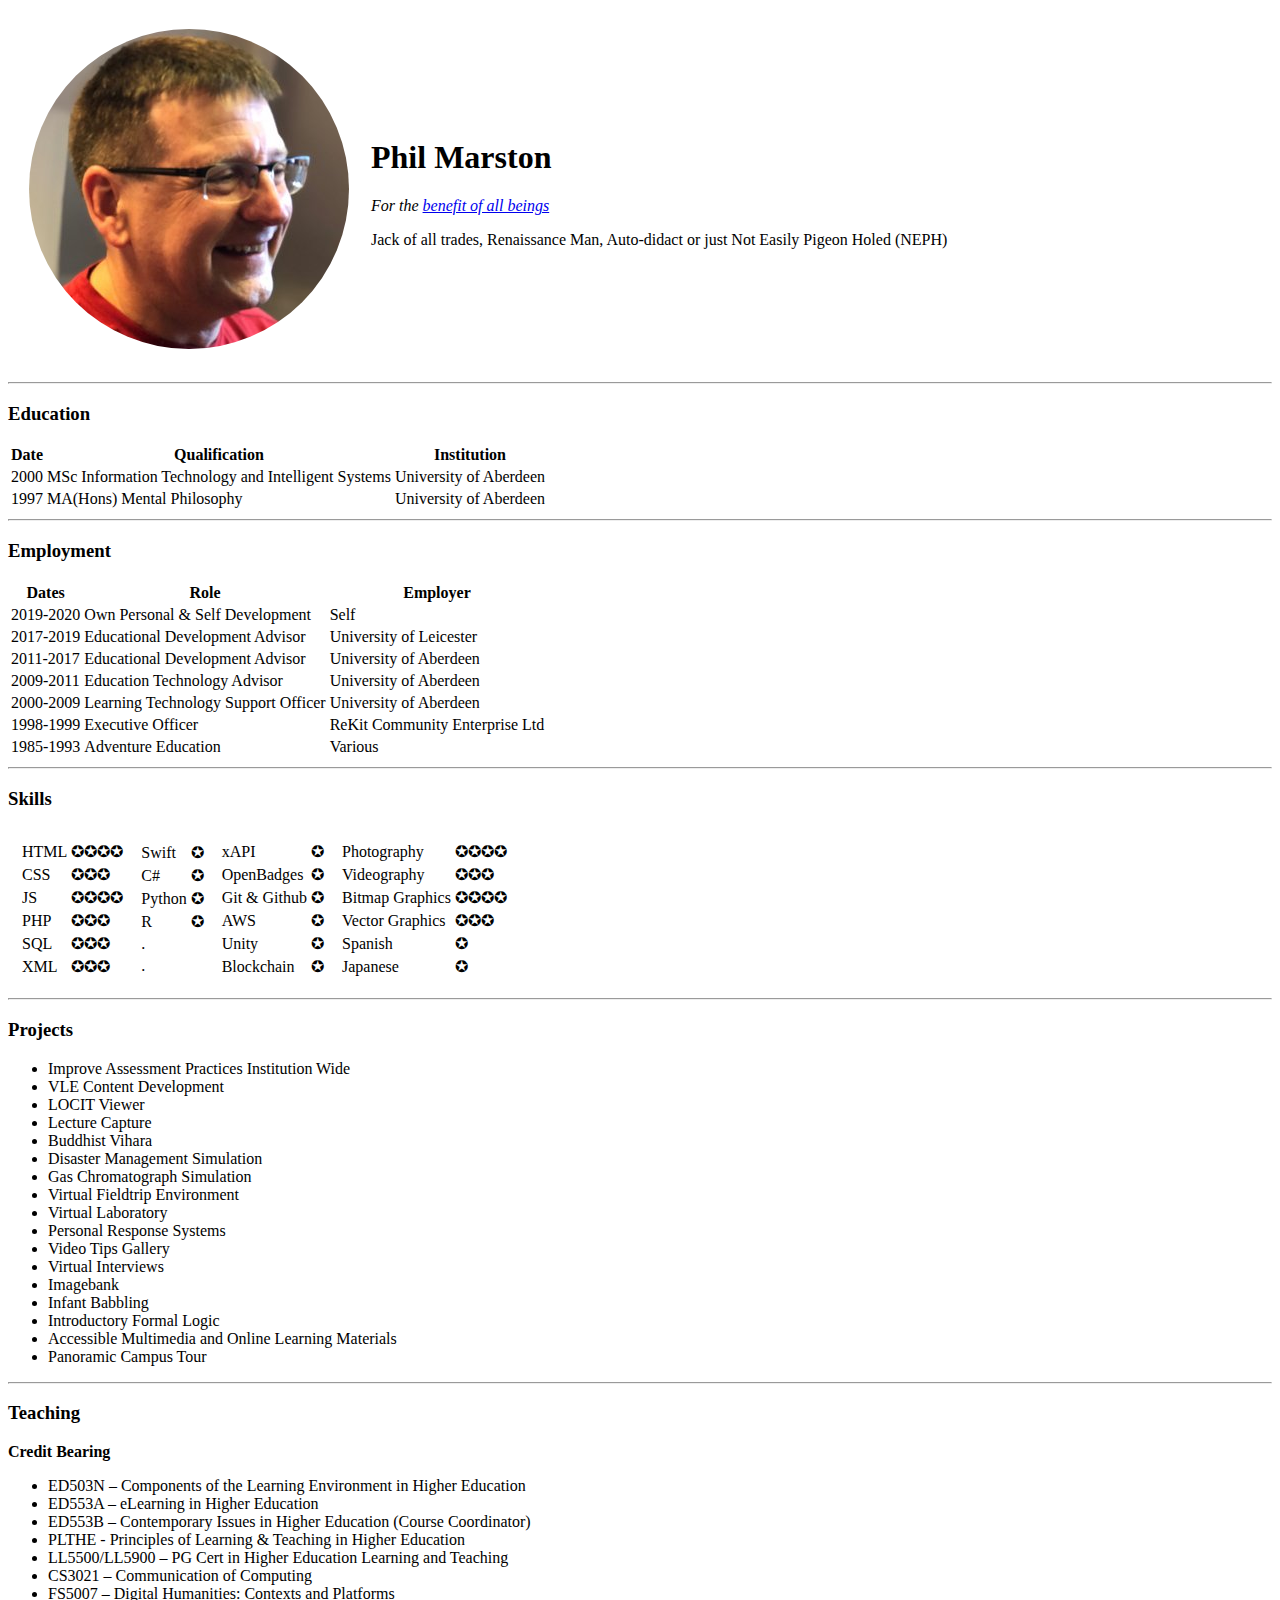
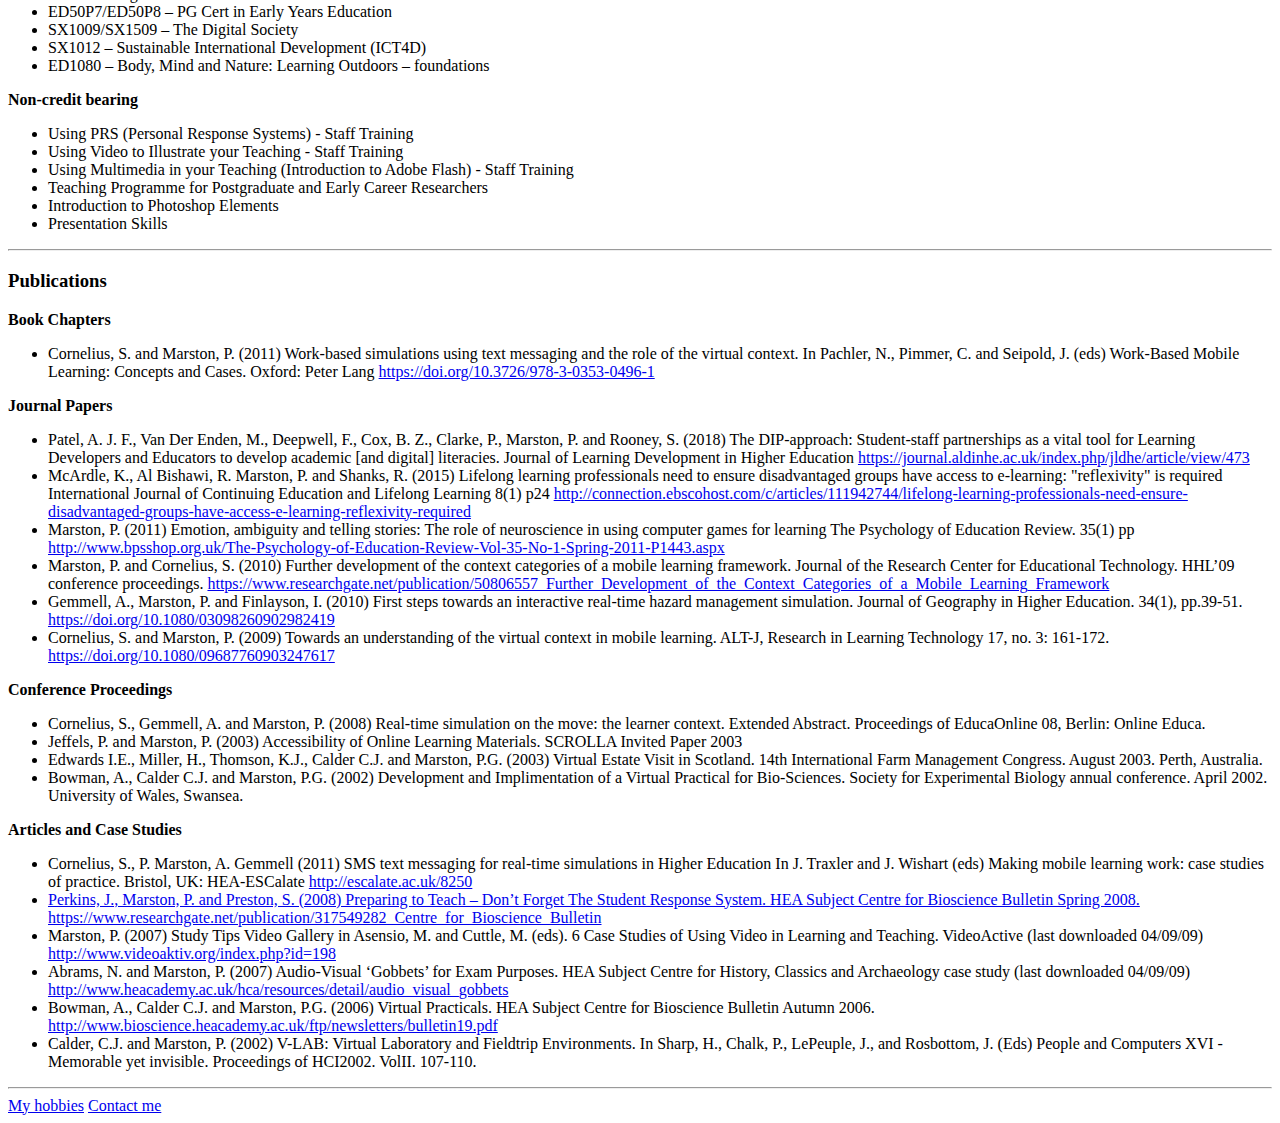
==== index.html @ a6a876a9 "Added initial Resume website files" ====
<!DOCTYPE html>
<html lang="en" dir="ltr">

<head>
  <meta charset="utf-8">
  <meta name="description" content="This is the personal Site of Phil Marston">
  <title>🤔 Phil's Personal Site</title>
</head>

<body>
  <table cellspacing=20>
    <tr>
      <td><img src="images/phil-circle-cropped.png" alt="phil's profile picture">
      </td>
      <td>
        <h1>Phil Marston</h1>
        <p><em>For the <a href="https://tricycle.org/magazine/what-bodhisattva/">benefit of all beings</a></em></p>
        <p>Jack of all trades, Renaissance Man, Auto-didact or just Not Easily Pigeon Holed (NEPH)</p>
      </td>
    </tr>
  </table>
  <hr>
  <h3>Education</h3>
  <table>
    <thead>
      <th>Date</th>
      <th>Qualification</th>
      <th>Institution</th>
    </thead>
    <tbody>
      <tr>
        <td>2000</td>
        <td>MSc Information Technology and Intelligent Systems</td>
        <td>University of Aberdeen</td>
      </tr>
      <tr>
        <td>1997</td>
        <td>MA(Hons) Mental Philosophy</td>
        <td>University of Aberdeen</td>
      </tr>
    </tbody>
    <tfoot>

    </tfoot>
  </table>

  <hr>
  <h3>Employment</h3>
  <table>
    <thead>
      <th>Dates</th>
      <th>Role</th>
      <th>Employer</th>
    </thead>
    <tbody>
      <tr>
        <td>2019-2020</td>
        <td>Own Personal &amp; Self Development</td>
        <td>Self</td>
      </tr>
      <tr>
        <td>2017-2019</td>
        <td>Educational Development Advisor</td>
        <td>University of Leicester</td>
      </tr>
      <tr>
        <td>2011-2017</td>
        <td>Educational Development Advisor</td>
        <td>University of Aberdeen</td>
      </tr>
      <tr>
        <td>2009-2011</td>
        <td>Education Technology Advisor</td>
        <td>University of Aberdeen</td>
      </tr>
      <tr>
        <td>2000-2009</td>
        <td>Learning Technology Support Officer</td>
        <td>University of Aberdeen</td>
      </tr>
      <tr>
        <td>1998-1999</td>
        <td>Executive Officer</td>
        <td>ReKit Community Enterprise Ltd</td>
      </tr>
      <tr>
        <td>1985-1993</td>
        <td>Adventure Education</td>
        <td>Various</td>
      </tr>
    </tbody>
    <tfoot>

    </tfoot>
  </table>
  <hr>
  <h3>Skills</h3>
  <table cellspacing=10>
    <tr>
      <td>
        <table>
          <tr>
            <td>HTML</td>
            <td>✪✪✪✪</td>
          </tr>
          <tr>
            <td>CSS</td>
            <td>✪✪✪</td>
          </tr>
          <tr>
            <td>JS</td>
            <td>✪✪✪✪</td>
          </tr>
          <tr>
            <td>PHP</td>
            <td>✪✪✪</td>
          </tr>
          <tr>
            <td>SQL</td>
            <td>✪✪✪</td>
          </tr>
          <tr>
            <td>XML</td>
            <td>✪✪✪</td>
          </tr>
        </table>
      </td>
      <td>
        <table>
          <tr>
            <td>Swift</td>
            <td>✪</td>
          </tr>
          <tr>
            <td>C#</td>
            <td>✪</td>
          </tr>
          <tr>
            <td>Python</td>
            <td>✪</td>
          </tr>
          <tr>
            <td>R</td>
            <td>✪</td>
          </tr>
          <tr>
            <td>. </td>
            <td> </td>
          </tr>
          <tr>
            <td>. </td>
            <td> </td>
          </tr>
        </table>
      </td>
      <td>
        <table>
          <tr>
            <td>xAPI</td>
            <td>✪</td>
          </tr>
          <tr>
            <td>OpenBadges</td>
            <td>✪</td>
          </tr>
          <tr>
            <td>Git & Github</td>
            <td>✪</td>
          </tr>
          <tr>
            <td>AWS</td>
            <td>✪</td>
          </tr>
          <tr>
            <td>Unity</td>
            <td>✪</td>
          </tr>
          <tr>
            <td>Blockchain</td>
            <td>✪</td>
          </tr>
        </table>
      </td>
      <td>
        <table>
          <tr>
            <td>Photography</td>
            <td>✪✪✪✪</td>
          </tr>
          <tr>
            <td>Videography</td>
            <td>✪✪✪</td>
          </tr>
          <tr>
            <td>Bitmap Graphics</td>
            <td>✪✪✪✪</td>
          </tr>
          <tr>
            <td>Vector Graphics</td>
            <td>✪✪✪</td>
          </tr>
          <tr>
            <td>Spanish</td>
            <td>✪</td>
          </tr>
          <tr>
            <td>Japanese</td>
            <td>✪</td>
          </tr>
        </table>
      </td>
    </tr>
  </table>
  <!--
  <table cellspacing=10>
    <tr>
      <td>HTML</td>
      <td>✪✪✪✪</td>
      <td>Photography</td>
      <td>✪✪✪✪</td>
    </tr>
    <tr>
      <td>CSS</td>
      <td>✪✪✪</td>
      <td>Videography</td>
      <td>✪✪✪</td>
    </tr>
    <tr>
      <td>JS</td>
      <td>✪✪✪✪</td>
      <td>Bitmap Graphics</td>
      <td>✪✪✪✪</td>
    </tr>
    <tr>
      <td>PHP</td>
      <td>✪✪✪</td>
      <td>Vector Graphics</td>
      <td>✪✪✪</td>
    </tr>
  </table>
    -->
  <hr>
  <h3>Projects</h3>
  <ul>
    <li>Improve Assessment Practices Institution Wide</li>
    <li>VLE Content Development</li>
    <li>LOCIT Viewer</li>
    <li>Lecture Capture</li>
    <li>Buddhist Vihara</li>
    <li>Disaster Management Simulation</li>
    <li>Gas Chromatograph Simulation</li>
    <li>Virtual Fieldtrip Environment</li>
    <li>Virtual Laboratory</li>
    <li>Personal Response Systems</li>
    <li>Video Tips Gallery</li>
    <li>Virtual Interviews</li>
    <li>Imagebank</li>
    <li>Infant Babbling</li>
    <li>Introductory Formal Logic</li>
    <li>Accessible Multimedia and Online Learning Materials</li>
    <li>Panoramic Campus Tour</li>
  </ul>
  <hr>
  <h3>Teaching</h3>
  <p><strong>Credit Bearing</strong></p>
  <ul>
    <li>ED503N – Components of the Learning Environment in Higher Education</li>
    <li>ED553A – eLearning in Higher Education</li>
    <li>ED553B – Contemporary Issues in Higher Education (Course Coordinator)</li>
    <li>PLTHE - Principles of Learning &amp; Teaching in Higher Education</li>
    <li>LL5500/LL5900 – PG Cert in Higher Education Learning and Teaching</li>
    <li>CS3021 – Communication of Computing</li>
    <li>FS5007 – Digital Humanities: Contexts and Platforms</li>
    <li>ED50P7/ED50P8 – PG Cert in Early Years Education</li>
    <li>SX1009/SX1509 – The Digital Society</li>
    <li>SX1012 – Sustainable International Development (ICT4D)</li>
    <li>ED1080 – Body, Mind and Nature: Learning Outdoors – foundations</li>
  </ul>
  <p><strong>Non-credit bearing</strong></p>
  <ul>
    <li>Using PRS (Personal Response Systems) - Staff Training</li>
    <li>Using Video to Illustrate your Teaching - Staff Training</li>
    <li>Using Multimedia in your Teaching (Introduction to Adobe Flash) - Staff Training</li>
    <li>Teaching Programme for Postgraduate and Early Career Researchers</li>
    <li>Introduction to Photoshop Elements</li>
    <li>Presentation Skills</li>
  </ul>
  <hr>
  <h3>Publications</h3>
  <p><strong>Book Chapters</strong></p>
  <ul>
    <li>Cornelius, S. and Marston, P. (2011) Work-based simulations using text messaging and the role of the virtual context. In Pachler, N., Pimmer, C. and Seipold, J. (eds) Work-Based Mobile Learning: Concepts and Cases. Oxford: Peter Lang
      <a href="https://doi.org/10.3726/978-3-0353-0496-1">https://doi.org/10.3726/978-3-0353-0496-1</a></li>
  </ul>
  <p><strong>Journal Papers</strong></p>
  <ul>
    <li>Patel, A. J. F., Van Der Enden, M., Deepwell, F., Cox, B. Z., Clarke, P., Marston, P. and Rooney, S. (2018) The DIP-approach: Student-staff partnerships as a vital tool for Learning Developers and Educators to develop academic [and digital]
      literacies. Journal of Learning Development in Higher Education <a href="https://journal.aldinhe.ac.uk/index.php/jldhe/article/view/473">https://journal.aldinhe.ac.uk/index.php/jldhe/article/view/473</a></li>
    <li>McArdle, K., Al Bishawi, R. Marston, P. and Shanks, R. (2015) Lifelong learning professionals need to ensure disadvantaged groups have access to e-learning: "reflexivity" is required International Journal of Continuing Education and Lifelong
      Learning 8(1) p24 <a
        href="http://connection.ebscohost.com/c/articles/111942744/lifelong-learning-professionals-need-ensure-disadvantaged-groups-have-access-e-learning-reflexivity-required">http://connection.ebscohost.com/c/articles/111942744/lifelong-learning-professionals-need-ensure-disadvantaged-groups-have-access-e-learning-reflexivity-required</a>
    </li>
    <li>Marston, P. (2011) Emotion, ambiguity and telling stories: The role of neuroscience in using computer games for learning The Psychology of Education Review. 35(1) pp
      <a href="http://www.bpsshop.org.uk/The-Psychology-of-Education-Review-Vol-35-No-1-Spring-2011-P1443.aspx">http://www.bpsshop.org.uk/The-Psychology-of-Education-Review-Vol-35-No-1-Spring-2011-P1443.aspx</a></li>
    <li>Marston, P. and Cornelius, S. (2010) Further development of the context categories of a mobile learning framework. Journal of the Research Center for Educational Technology. HHL’09 conference
      proceedings. <a
        href="https://www.researchgate.net/publication/50806557_Further_Development_of_the_Context_Categories_of_a_Mobile_Learning_Framework">https://www.researchgate.net/publication/50806557_Further_Development_of_the_Context_Categories_of_a_Mobile_Learning_Framework</a>
    </li>
    <li>Gemmell, A., Marston, P. and Finlayson, I. (2010) First steps towards an interactive real-time hazard management simulation. Journal of Geography in Higher Education. 34(1), pp.39-51. <a
        href="https://doi.org/10.1080/03098260902982419">https://doi.org/10.1080/03098260902982419</a></li>
    <li>Cornelius, S. and Marston, P. (2009) Towards an understanding of the virtual context in mobile learning. ALT-J, Research in Learning Technology 17, no. 3: 161-172. <a
        href="https://doi.org/10.1080/09687760903247617">https://doi.org/10.1080/09687760903247617</a></li>
  </ul>
  <p><strong>Conference Proceedings</strong></p>
  <ul>
    <li>Cornelius, S., Gemmell, A. and Marston, P. (2008) Real-time simulation on the move: the learner context. Extended Abstract. Proceedings of EducaOnline 08, Berlin: Online Educa.</li>
    <li>Jeffels, P. and Marston, P. (2003) Accessibility of Online Learning Materials. SCROLLA Invited Paper 2003</li>
    <li>Edwards I.E., Miller, H., Thomson, K.J., Calder C.J. and Marston, P.G. (2003) Virtual Estate Visit in Scotland. 14th International Farm Management Congress. August 2003. Perth, Australia.</li>
    <li>Bowman, A., Calder C.J. and Marston, P.G. (2002) Development and Implimentation of a Virtual Practical for Bio-Sciences. Society for Experimental Biology annual conference. April 2002. University of Wales, Swansea.</li>
  </ul>
  <p><strong>Articles and Case Studies</strong></p>
  <ul>
    <li>Cornelius, S., P. Marston, A. Gemmell (2011) SMS text messaging for real-time simulations in Higher Education In J. Traxler and J. Wishart (eds) Making mobile learning work: case studies of practice. Bristol, UK: HEA-ESCalate
      <a href="http://escalate.ac.uk/8250">http://escalate.ac.uk/8250</li>
    <li>Perkins, J., Marston, P. and Preston, S. (2008) Preparing to Teach – Don’t Forget The Student Response System. HEA Subject Centre for Bioscience Bulletin Spring 2008.
      <a href="https://www.researchgate.net/publication/317549282_Centre_for_Bioscience_Bulletin">https://www.researchgate.net/publication/317549282_Centre_for_Bioscience_Bulletin</a></li>
    <li>Marston, P. (2007) Study Tips Video Gallery in Asensio, M. and Cuttle, M. (eds). 6 Case Studies of Using Video in Learning and Teaching. VideoActive (last downloaded 04/09/09) <a
        href="http://www.videoaktiv.org/index.php?id=198">http://www.videoaktiv.org/index.php?id=198</a></li>
    <li>Abrams, N. and Marston, P. (2007) Audio-Visual ‘Gobbets’ for Exam Purposes. HEA Subject Centre for History, Classics and Archaeology case study (last downloaded 04/09/09) <a
        href="http://www.heacademy.ac.uk/hca/resources/detail/audio_visual_gobbets">http://www.heacademy.ac.uk/hca/resources/detail/audio_visual_gobbets</a>
    </li>
    <li>Bowman, A., Calder C.J. and Marston, P.G. (2006) Virtual Practicals. HEA Subject Centre for Bioscience Bulletin Autumn 2006. <a
        href="http://www.bioscience.heacademy.ac.uk/ftp/newsletters/bulletin19.pdf">http://www.bioscience.heacademy.ac.uk/ftp/newsletters/bulletin19.pdf</a></li>
    <li>Calder, C.J. and Marston, P. (2002) V-LAB: Virtual Laboratory and Fieldtrip Environments. In Sharp, H., Chalk, P., LePeuple, J., and Rosbottom, J. (Eds) People and Computers XVI - Memorable yet invisible. Proceedings of HCI2002. VolII.
      107-110.</li>
  </ul>
  <hr>
  <a href="hobbies.html">My hobbies</a>
  <a href="contact-me.html">Contact me</a>
</body>

</html>
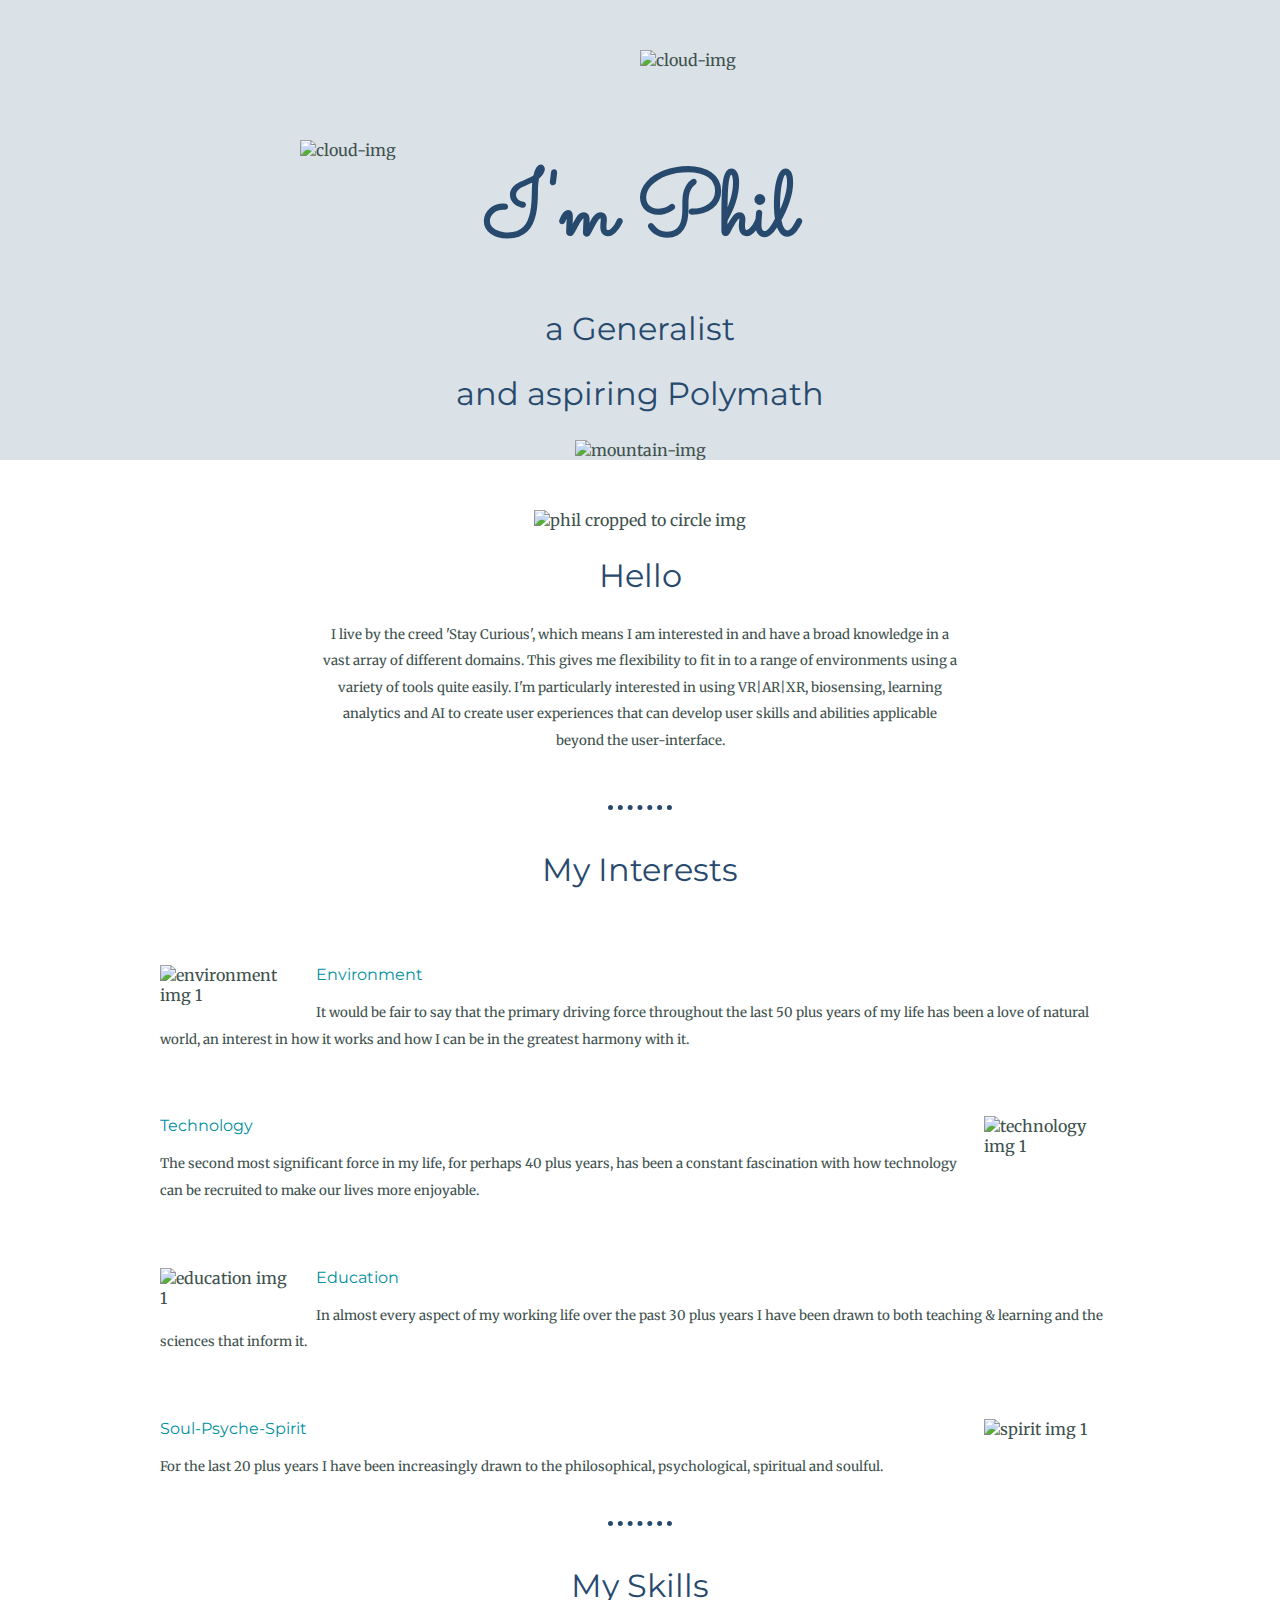
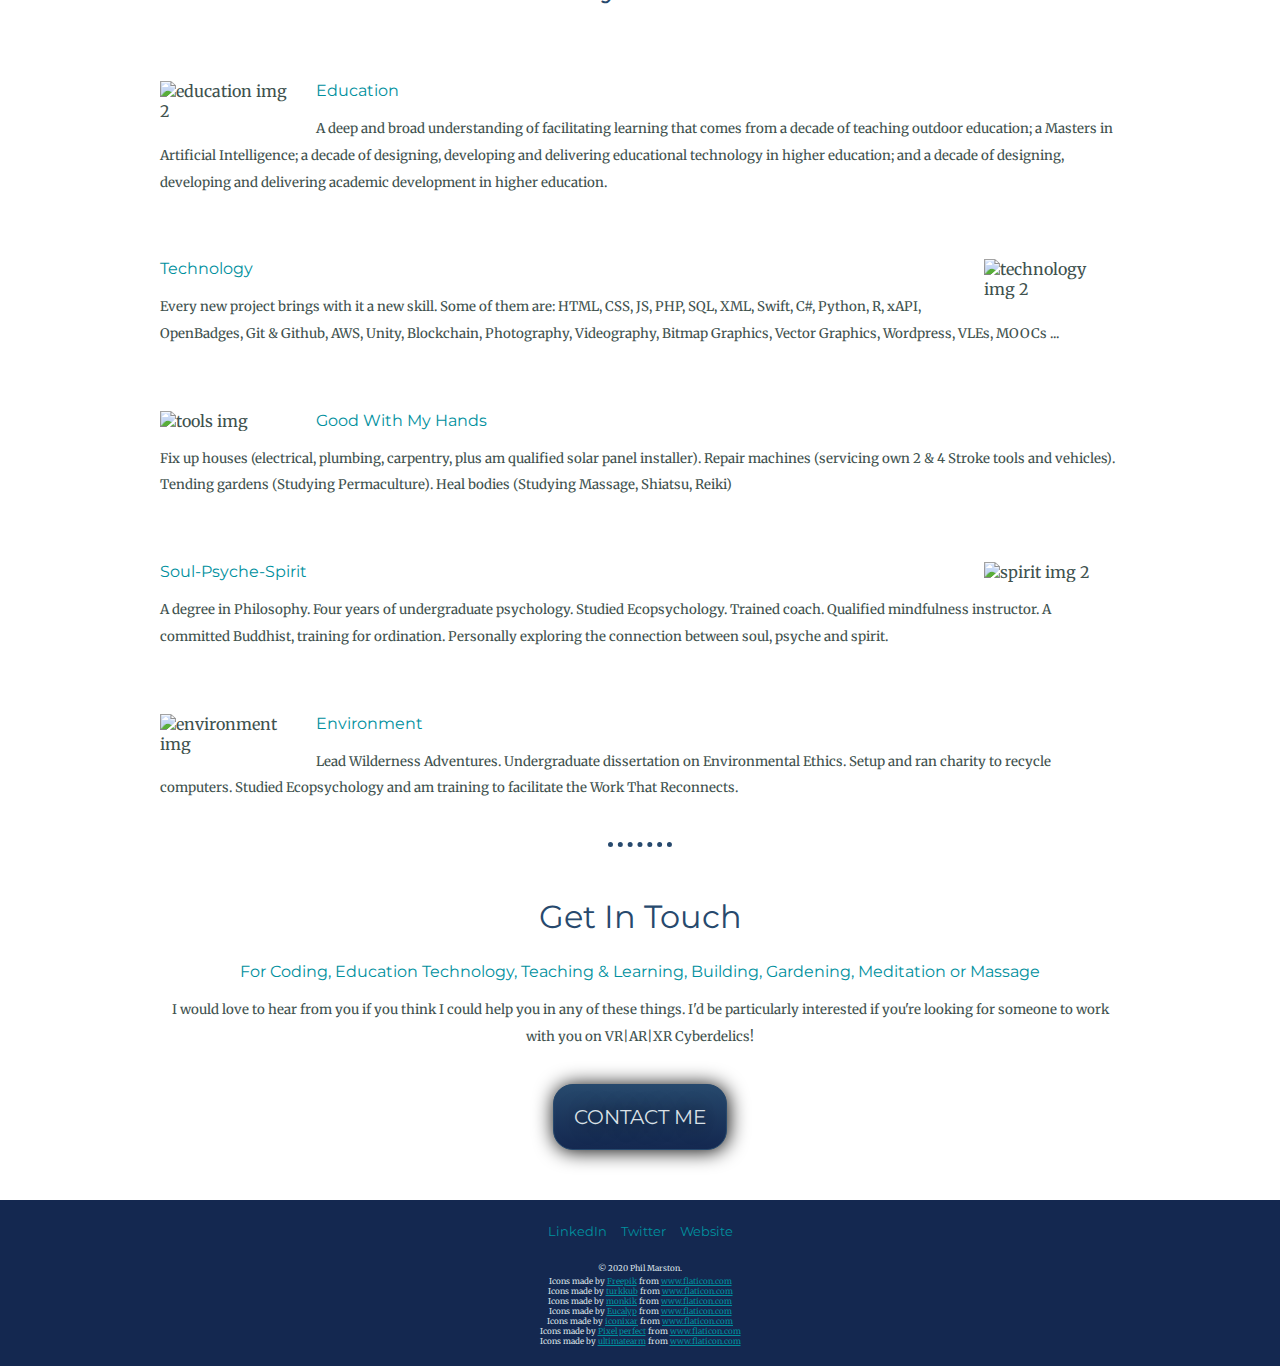
==== commit 0226287a: "Add files via upload" ====
--- a/index.html
+++ b/index.html
@@ -3,340 +3,102 @@
 
 <head>
   <meta charset="utf-8">
-  <meta name="description" content="This is the personal Site of Phil Marston">
-  <title>🤔 Phil's Personal Site</title>
+  <title>Phil Marston</title>
+  <link rel="stylesheet" href="css/styles.css">
+  <link rel="icon" href="favicon.ico">
+  <link href="https://fonts.googleapis.com/css2?family=Merriweather:ital,wght@0,400;0,700;1,400;1,700&family=Montserrat:ital,wght@0,400;0,700;1,400;1,700&family=Sacramento&display=swap" rel="stylesheet">
 </head>
 
 <body>
-  <table cellspacing=20>
-    <tr>
-      <td><img src="images/phil-circle-cropped.png" alt="phil's profile picture">
-      </td>
-      <td>
-        <h1>Phil Marston</h1>
-        <p><em>For the <a href="https://tricycle.org/magazine/what-bodhisattva/">benefit of all beings</a></em></p>
-        <p>Jack of all trades, Renaissance Man, Auto-didact or just Not Easily Pigeon Holed (NEPH)</p>
-      </td>
-    </tr>
-  </table>
+  <div class="top-container">
+    <img class="top-cloud" src="images/cloud.png" alt="cloud-img">
+    <h1>I'm Phil</h1>
+    <!-- <h2>a <span class="pro">pro</span>grammer</h2> -->
+    <h2>a Generalist</h2>
+    <h2>and aspiring Polymath</h2>
+    <img class="bottom-cloud" src="images/cloud.png" alt="cloud-img">
+    <img src="images/mountain2.png" alt="mountain-img">
+</div>
+<div class="middle-container">
+  <div class="profile">
+    <img class="profile-img" src="images/phil-circle-cropped-2.png" alt="phil cropped to circle img">
+    <h2>Hello</h2>
+    <p>I live by the creed 'Stay Curious', which means I am interested in and have a broad knowledge in a vast array of different domains. This gives me flexibility to fit in to a range of environments using a variety of tools quite easily. I'm particularly interested in using VR|AR|XR, biosensing, learning analytics and AI to create user experiences that can develop user skills and abilities applicable beyond the user-interface.</p>
+  </div>
   <hr>
-  <h3>Education</h3>
-  <table>
-    <thead>
-      <th>Date</th>
-      <th>Qualification</th>
-      <th>Institution</th>
-    </thead>
-    <tbody>
-      <tr>
-        <td>2000</td>
-        <td>MSc Information Technology and Intelligent Systems</td>
-        <td>University of Aberdeen</td>
-      </tr>
-      <tr>
-        <td>1997</td>
-        <td>MA(Hons) Mental Philosophy</td>
-        <td>University of Aberdeen</td>
-      </tr>
-    </tbody>
-    <tfoot>
+  <div class="interests">
+    <h2>My Interests</h2>
+    <div class="interest-row">
+      <img class="left-skills-img" src="images/environment-1.png" alt="environment img 1">
+      <h3>Environment</h3>
+      <p>It would be fair to say that the primary driving force throughout the last 50 plus years of my life has been a love of natural world, an interest in how it works and how I can be in the greatest harmony with it.</p>
+    </div>
+    <div class="interest-row">
+      <img class="right-skills-img" src="images/technology-1.png" alt="technology img 1">
+      <h3>Technology</h3>
+      <p>The second most significant force in my life, for perhaps 40 plus years, has been a constant fascination with how technology can be recruited to make our lives more enjoyable.</p>
+    </div>
+    <div class="interest-row">
+      <img class="left-skills-img" src="images/education-1.png" alt="education img 1">
+      <h3>Education</h3>
+      <p>In almost every aspect of my working life over the past 30 plus years I have been drawn to both teaching &amp; learning and the sciences that inform it.</p>
+    </div>
+    <div class="interest-row">
+      <img class="right-skills-img" src="images/spirit-1.png" alt="spirit img 1">
+      <h3>Soul-Psyche-Spirit</h3>
+      <p>For the last 20 plus years I have been increasingly drawn to the philosophical, psychological, spiritual and soulful.</p>
+    </div>
+  </div>
+  <hr>
+  <div class="skills">
+    <h2>My Skills</h2>
+    <div class="skill-row">
+      <img class="left-skills-img" src="images/education-2.png" alt="education img 2">
+      <h3>Education</h3>
+      <p>A deep and broad understanding of facilitating learning that comes from a decade of teaching outdoor education; a Masters in Artificial Intelligence; a decade of designing, developing and delivering educational technology in higher education; and a decade of designing, developing and delivering academic development in higher education.</p>
+    </div><div class="skill-row">
+      <img class="right-skills-img" src="images/technology-2.png" alt="technology img 2">
+      <h3>Technology</h3>
+      <p>Every new project brings with it a new skill. Some of them are: HTML, CSS, JS, PHP, SQL, XML, Swift, C#, Python, R, xAPI, OpenBadges, Git & Github, AWS, Unity, Blockchain, Photography, Videography, Bitmap Graphics, Vector Graphics, Wordpress, VLEs, MOOCs ...</p>
+    </div>
+    <div class="skill-row">
+      <img class="left-skills-img" src="images/tools.png" alt="tools img">
+      <h3>Good With My Hands</h3>
+      <p>Fix up houses (electrical, plumbing, carpentry, plus am qualified solar panel installer). Repair machines (servicing own 2 & 4 Stroke tools and vehicles). Tending gardens (Studying Permaculture). Heal bodies (Studying Massage, Shiatsu, Reiki)</p>
+    </div><div class="skill-row">
+      <img class="right-skills-img" src="images/spirit-2.png" alt="spirit img 2">
+      <h3>Soul-Psyche-Spirit</h3>
+      <p>A degree in Philosophy. Four years of undergraduate psychology. Studied Ecopsychology. Trained coach. Qualified mindfulness instructor. A committed Buddhist, training for ordination. Personally exploring the connection between soul, psyche and spirit.</p>
+    </div>
+    <div class="skill-row">
+      <img class="left-skills-img" src="images/environment-2.png" alt="environment img">
+      <h3>Environment</h3>
+      <p>Lead Wilderness Adventures. Undergraduate dissertation on Environmental Ethics. Setup and ran charity to recycle computers. Studied Ecopsychology and am training to facilitate the Work That Reconnects.</p>
+    </div>
+  </div>
+  <hr class="bottom-ruler">
+  <div class="contact-me">
+    <h2 class="get-in-touch">Get In Touch</h2>
+    <h3>For Coding, Education Technology, Teaching &amp; Learning, Building, Gardening, Meditation or Massage</h3>
+    <p>I would love to hear from you if you think I could help you in any of these things. I'd be particularly interested if you're looking for someone to work with you on VR|AR|XR Cyberdelics!</p>
+    <a class="btn" href="mailto:pmarston@gmail.com">CONTACT ME</a>
+  </div>
+</div>
 
-    </tfoot>
-  </table>
 
-  <hr>
-  <h3>Employment</h3>
-  <table>
-    <thead>
-      <th>Dates</th>
-      <th>Role</th>
-      <th>Employer</th>
-    </thead>
-    <tbody>
-      <tr>
-        <td>2019-2020</td>
-        <td>Own Personal &amp; Self Development</td>
-        <td>Self</td>
-      </tr>
-      <tr>
-        <td>2017-2019</td>
-        <td>Educational Development Advisor</td>
-        <td>University of Leicester</td>
-      </tr>
-      <tr>
-        <td>2011-2017</td>
-        <td>Educational Development Advisor</td>
-        <td>University of Aberdeen</td>
-      </tr>
-      <tr>
-        <td>2009-2011</td>
-        <td>Education Technology Advisor</td>
-        <td>University of Aberdeen</td>
-      </tr>
-      <tr>
-        <td>2000-2009</td>
-        <td>Learning Technology Support Officer</td>
-        <td>University of Aberdeen</td>
-      </tr>
-      <tr>
-        <td>1998-1999</td>
-        <td>Executive Officer</td>
-        <td>ReKit Community Enterprise Ltd</td>
-      </tr>
-      <tr>
-        <td>1985-1993</td>
-        <td>Adventure Education</td>
-        <td>Various</td>
-      </tr>
-    </tbody>
-    <tfoot>
+<div class="bottom-container">
+  <a class="footer-link" href="https://uk.linkedin.com/in/philmarston">LinkedIn</a>
+  <a class="footer-link" href="https://twitter.com/philmarston">Twitter</a>
+  <a class="footer-link" href="https://www.footprints-in-the-sand.org/">Website</a>
+  <p class="copyright">© 2020 Phil Marston.</p>
 
-    </tfoot>
-  </table>
-  <hr>
-  <h3>Skills</h3>
-  <table cellspacing=10>
-    <tr>
-      <td>
-        <table>
-          <tr>
-            <td>HTML</td>
-            <td>✪✪✪✪</td>
-          </tr>
-          <tr>
-            <td>CSS</td>
-            <td>✪✪✪</td>
-          </tr>
-          <tr>
-            <td>JS</td>
-            <td>✪✪✪✪</td>
-          </tr>
-          <tr>
-            <td>PHP</td>
-            <td>✪✪✪</td>
-          </tr>
-          <tr>
-            <td>SQL</td>
-            <td>✪✪✪</td>
-          </tr>
-          <tr>
-            <td>XML</td>
-            <td>✪✪✪</td>
-          </tr>
-        </table>
-      </td>
-      <td>
-        <table>
-          <tr>
-            <td>Swift</td>
-            <td>✪</td>
-          </tr>
-          <tr>
-            <td>C#</td>
-            <td>✪</td>
-          </tr>
-          <tr>
-            <td>Python</td>
-            <td>✪</td>
-          </tr>
-          <tr>
-            <td>R</td>
-            <td>✪</td>
-          </tr>
-          <tr>
-            <td>. </td>
-            <td> </td>
-          </tr>
-          <tr>
-            <td>. </td>
-            <td> </td>
-          </tr>
-        </table>
-      </td>
-      <td>
-        <table>
-          <tr>
-            <td>xAPI</td>
-            <td>✪</td>
-          </tr>
-          <tr>
-            <td>OpenBadges</td>
-            <td>✪</td>
-          </tr>
-          <tr>
-            <td>Git & Github</td>
-            <td>✪</td>
-          </tr>
-          <tr>
-            <td>AWS</td>
-            <td>✪</td>
-          </tr>
-          <tr>
-            <td>Unity</td>
-            <td>✪</td>
-          </tr>
-          <tr>
-            <td>Blockchain</td>
-            <td>✪</td>
-          </tr>
-        </table>
-      </td>
-      <td>
-        <table>
-          <tr>
-            <td>Photography</td>
-            <td>✪✪✪✪</td>
-          </tr>
-          <tr>
-            <td>Videography</td>
-            <td>✪✪✪</td>
-          </tr>
-          <tr>
-            <td>Bitmap Graphics</td>
-            <td>✪✪✪✪</td>
-          </tr>
-          <tr>
-            <td>Vector Graphics</td>
-            <td>✪✪✪</td>
-          </tr>
-          <tr>
-            <td>Spanish</td>
-            <td>✪</td>
-          </tr>
-          <tr>
-            <td>Japanese</td>
-            <td>✪</td>
-          </tr>
-        </table>
-      </td>
-    </tr>
-  </table>
-  <!--
-  <table cellspacing=10>
-    <tr>
-      <td>HTML</td>
-      <td>✪✪✪✪</td>
-      <td>Photography</td>
-      <td>✪✪✪✪</td>
-    </tr>
-    <tr>
-      <td>CSS</td>
-      <td>✪✪✪</td>
-      <td>Videography</td>
-      <td>✪✪✪</td>
-    </tr>
-    <tr>
-      <td>JS</td>
-      <td>✪✪✪✪</td>
-      <td>Bitmap Graphics</td>
-      <td>✪✪✪✪</td>
-    </tr>
-    <tr>
-      <td>PHP</td>
-      <td>✪✪✪</td>
-      <td>Vector Graphics</td>
-      <td>✪✪✪</td>
-    </tr>
-  </table>
-    -->
-  <hr>
-  <h3>Projects</h3>
-  <ul>
-    <li>Improve Assessment Practices Institution Wide</li>
-    <li>VLE Content Development</li>
-    <li>LOCIT Viewer</li>
-    <li>Lecture Capture</li>
-    <li>Buddhist Vihara</li>
-    <li>Disaster Management Simulation</li>
-    <li>Gas Chromatograph Simulation</li>
-    <li>Virtual Fieldtrip Environment</li>
-    <li>Virtual Laboratory</li>
-    <li>Personal Response Systems</li>
-    <li>Video Tips Gallery</li>
-    <li>Virtual Interviews</li>
-    <li>Imagebank</li>
-    <li>Infant Babbling</li>
-    <li>Introductory Formal Logic</li>
-    <li>Accessible Multimedia and Online Learning Materials</li>
-    <li>Panoramic Campus Tour</li>
-  </ul>
-  <hr>
-  <h3>Teaching</h3>
-  <p><strong>Credit Bearing</strong></p>
-  <ul>
-    <li>ED503N – Components of the Learning Environment in Higher Education</li>
-    <li>ED553A – eLearning in Higher Education</li>
-    <li>ED553B – Contemporary Issues in Higher Education (Course Coordinator)</li>
-    <li>PLTHE - Principles of Learning &amp; Teaching in Higher Education</li>
-    <li>LL5500/LL5900 – PG Cert in Higher Education Learning and Teaching</li>
-    <li>CS3021 – Communication of Computing</li>
-    <li>FS5007 – Digital Humanities: Contexts and Platforms</li>
-    <li>ED50P7/ED50P8 – PG Cert in Early Years Education</li>
-    <li>SX1009/SX1509 – The Digital Society</li>
-    <li>SX1012 – Sustainable International Development (ICT4D)</li>
-    <li>ED1080 – Body, Mind and Nature: Learning Outdoors – foundations</li>
-  </ul>
-  <p><strong>Non-credit bearing</strong></p>
-  <ul>
-    <li>Using PRS (Personal Response Systems) - Staff Training</li>
-    <li>Using Video to Illustrate your Teaching - Staff Training</li>
-    <li>Using Multimedia in your Teaching (Introduction to Adobe Flash) - Staff Training</li>
-    <li>Teaching Programme for Postgraduate and Early Career Researchers</li>
-    <li>Introduction to Photoshop Elements</li>
-    <li>Presentation Skills</li>
-  </ul>
-  <hr>
-  <h3>Publications</h3>
-  <p><strong>Book Chapters</strong></p>
-  <ul>
-    <li>Cornelius, S. and Marston, P. (2011) Work-based simulations using text messaging and the role of the virtual context. In Pachler, N., Pimmer, C. and Seipold, J. (eds) Work-Based Mobile Learning: Concepts and Cases. Oxford: Peter Lang
-      <a href="https://doi.org/10.3726/978-3-0353-0496-1">https://doi.org/10.3726/978-3-0353-0496-1</a></li>
-  </ul>
-  <p><strong>Journal Papers</strong></p>
-  <ul>
-    <li>Patel, A. J. F., Van Der Enden, M., Deepwell, F., Cox, B. Z., Clarke, P., Marston, P. and Rooney, S. (2018) The DIP-approach: Student-staff partnerships as a vital tool for Learning Developers and Educators to develop academic [and digital]
-      literacies. Journal of Learning Development in Higher Education <a href="https://journal.aldinhe.ac.uk/index.php/jldhe/article/view/473">https://journal.aldinhe.ac.uk/index.php/jldhe/article/view/473</a></li>
-    <li>McArdle, K., Al Bishawi, R. Marston, P. and Shanks, R. (2015) Lifelong learning professionals need to ensure disadvantaged groups have access to e-learning: "reflexivity" is required International Journal of Continuing Education and Lifelong
-      Learning 8(1) p24 <a
-        href="http://connection.ebscohost.com/c/articles/111942744/lifelong-learning-professionals-need-ensure-disadvantaged-groups-have-access-e-learning-reflexivity-required">http://connection.ebscohost.com/c/articles/111942744/lifelong-learning-professionals-need-ensure-disadvantaged-groups-have-access-e-learning-reflexivity-required</a>
-    </li>
-    <li>Marston, P. (2011) Emotion, ambiguity and telling stories: The role of neuroscience in using computer games for learning The Psychology of Education Review. 35(1) pp
-      <a href="http://www.bpsshop.org.uk/The-Psychology-of-Education-Review-Vol-35-No-1-Spring-2011-P1443.aspx">http://www.bpsshop.org.uk/The-Psychology-of-Education-Review-Vol-35-No-1-Spring-2011-P1443.aspx</a></li>
-    <li>Marston, P. and Cornelius, S. (2010) Further development of the context categories of a mobile learning framework. Journal of the Research Center for Educational Technology. HHL’09 conference
-      proceedings. <a
-        href="https://www.researchgate.net/publication/50806557_Further_Development_of_the_Context_Categories_of_a_Mobile_Learning_Framework">https://www.researchgate.net/publication/50806557_Further_Development_of_the_Context_Categories_of_a_Mobile_Learning_Framework</a>
-    </li>
-    <li>Gemmell, A., Marston, P. and Finlayson, I. (2010) First steps towards an interactive real-time hazard management simulation. Journal of Geography in Higher Education. 34(1), pp.39-51. <a
-        href="https://doi.org/10.1080/03098260902982419">https://doi.org/10.1080/03098260902982419</a></li>
-    <li>Cornelius, S. and Marston, P. (2009) Towards an understanding of the virtual context in mobile learning. ALT-J, Research in Learning Technology 17, no. 3: 161-172. <a
-        href="https://doi.org/10.1080/09687760903247617">https://doi.org/10.1080/09687760903247617</a></li>
-  </ul>
-  <p><strong>Conference Proceedings</strong></p>
-  <ul>
-    <li>Cornelius, S., Gemmell, A. and Marston, P. (2008) Real-time simulation on the move: the learner context. Extended Abstract. Proceedings of EducaOnline 08, Berlin: Online Educa.</li>
-    <li>Jeffels, P. and Marston, P. (2003) Accessibility of Online Learning Materials. SCROLLA Invited Paper 2003</li>
-    <li>Edwards I.E., Miller, H., Thomson, K.J., Calder C.J. and Marston, P.G. (2003) Virtual Estate Visit in Scotland. 14th International Farm Management Congress. August 2003. Perth, Australia.</li>
-    <li>Bowman, A., Calder C.J. and Marston, P.G. (2002) Development and Implimentation of a Virtual Practical for Bio-Sciences. Society for Experimental Biology annual conference. April 2002. University of Wales, Swansea.</li>
-  </ul>
-  <p><strong>Articles and Case Studies</strong></p>
-  <ul>
-    <li>Cornelius, S., P. Marston, A. Gemmell (2011) SMS text messaging for real-time simulations in Higher Education In J. Traxler and J. Wishart (eds) Making mobile learning work: case studies of practice. Bristol, UK: HEA-ESCalate
-      <a href="http://escalate.ac.uk/8250">http://escalate.ac.uk/8250</li>
-    <li>Perkins, J., Marston, P. and Preston, S. (2008) Preparing to Teach – Don’t Forget The Student Response System. HEA Subject Centre for Bioscience Bulletin Spring 2008.
-      <a href="https://www.researchgate.net/publication/317549282_Centre_for_Bioscience_Bulletin">https://www.researchgate.net/publication/317549282_Centre_for_Bioscience_Bulletin</a></li>
-    <li>Marston, P. (2007) Study Tips Video Gallery in Asensio, M. and Cuttle, M. (eds). 6 Case Studies of Using Video in Learning and Teaching. VideoActive (last downloaded 04/09/09) <a
-        href="http://www.videoaktiv.org/index.php?id=198">http://www.videoaktiv.org/index.php?id=198</a></li>
-    <li>Abrams, N. and Marston, P. (2007) Audio-Visual ‘Gobbets’ for Exam Purposes. HEA Subject Centre for History, Classics and Archaeology case study (last downloaded 04/09/09) <a
-        href="http://www.heacademy.ac.uk/hca/resources/detail/audio_visual_gobbets">http://www.heacademy.ac.uk/hca/resources/detail/audio_visual_gobbets</a>
-    </li>
-    <li>Bowman, A., Calder C.J. and Marston, P.G. (2006) Virtual Practicals. HEA Subject Centre for Bioscience Bulletin Autumn 2006. <a
-        href="http://www.bioscience.heacademy.ac.uk/ftp/newsletters/bulletin19.pdf">http://www.bioscience.heacademy.ac.uk/ftp/newsletters/bulletin19.pdf</a></li>
-    <li>Calder, C.J. and Marston, P. (2002) V-LAB: Virtual Laboratory and Fieldtrip Environments. In Sharp, H., Chalk, P., LePeuple, J., and Rosbottom, J. (Eds) People and Computers XVI - Memorable yet invisible. Proceedings of HCI2002. VolII.
-      107-110.</li>
-  </ul>
-  <hr>
-  <a href="hobbies.html">My hobbies</a>
-  <a href="contact-me.html">Contact me</a>
-</body>
+<div class="icon-credits">Icons made by <a href="https://www.flaticon.com/authors/freepik" title="Freepik">Freepik</a> from <a href="https://www.flaticon.com/"     title="Flaticon">www.flaticon.com</a></div>
+<div class="icon-credits">Icons made by <a href="https://www.flaticon.com/authors/turkkub" title="turkkub">turkkub</a> from <a href="https://www.flaticon.com/"     title="Flaticon">www.flaticon.com</a></div>
+<div class="icon-credits">Icons made by <a href="https://www.flaticon.com/authors/monkik" title="monkik">monkik</a> from <a href="https://www.flaticon.com/"     title="Flaticon">www.flaticon.com</a></div>
+<div class="icon-credits">Icons made by <a href="https://www.flaticon.com/authors/eucalyp" title="Eucalyp">Eucalyp</a> from <a href="https://www.flaticon.com/"     title="Flaticon">www.flaticon.com</a></div>
+<div class="icon-credits">Icons made by <a href="https://www.flaticon.com/authors/iconixar" title="iconixar">iconixar</a> from <a href="https://www.flaticon.com/"     title="Flaticon">www.flaticon.com</a></div>
+<div class="icon-credits">Icons made by <a href="https://www.flaticon.com/authors/pixel-perfect" title="Pixel perfect">Pixel perfect</a> from <a href="https://www.flaticon.com/"     title="Flaticon">www.flaticon.com</a></div>
+<div class="icon-credits">Icons made by <a href="https://www.flaticon.com/authors/ultimatearm" title="ultimatearm">ultimatearm</a> from <a href="https://www.flaticon.com/"     title="Flaticon">www.flaticon.com</a></div>
+</div></body>
 
 </html>
--- a/css/styles.css
+++ b/css/styles.css
@@ -0,0 +1,199 @@
+/**************** TAG SELECTORS ******************/
+body {
+  margin: 0;
+  text-align: center;
+  font-family: 'Merriweather', serif;
+color: #40514E;
+}
+
+h1 {
+  color: #27496D;
+  font-size: 5.625rem;
+  margin: 50px auto 0 auto;
+  font-family: 'Sacramento', cursive;
+}
+
+h2 {
+  color: #27496D;
+  font-family: 'Montserrat', sans-serif;
+  font-size: 2rem;
+  font-weight: normal;
+}
+
+h3 {
+  color: #00909E;
+  font-family: 'Montserrat', sans-serif;
+  font-size: 1rem;
+  font-weight: normal;
+  margin-top: 0;
+}
+
+a {
+  color: #00909E;
+}
+
+a:hover {
+  color: #DAE1E7;
+}
+
+p {
+  line-height: 2;
+  font-size: 0.83rem;
+}
+
+hr {
+  clear: both;
+  border-style: none;
+  border-top: 5px dotted #27496D;
+  width: 5%;
+  margin: 40px auto;
+
+}
+
+.pro {
+  text-decoration: underline;
+}
+
+.top-container {
+  background-color: #DAE1E7;
+  position: relative;
+  padding-top: 100px;
+}
+
+.middle-container {
+/*margin: 50px 0;
+width: 75%;*/
+}
+.bottom-container {
+  background-color: #142850;
+  color: #DAE1E7;
+  padding: 20px;
+}
+
+.profile {
+  margin: 50px auto;
+  width: 50%;
+  /*line-height: 2;*/
+}
+
+.interest-row {
+  clear: both;
+  margin: 0 auto;
+  padding-top: 50px;
+  width: 75%;
+  text-align: left;
+  /*line-height: 2;*/
+}
+
+.skill-row {
+  clear: both;
+  margin: 0 auto;
+  padding-top: 50px;
+  width: 75%;
+  text-align: left;
+  /*line-height: 2;*/
+}
+
+/*.bottom-ruler {
+
+}*/
+/*.get-in-touch {
+
+}*/
+.contact-me {
+  /*background-color: #142850;
+  margin-top: 0;
+  padding-top: 20px;
+  color: #DAE1E7;*/
+  margin: 50px auto;
+  width: 75%;
+  /*line-height: 2;*/
+}
+
+.footer-link {
+  font-family: 'Montserrat', sans-serif;
+  font-size: 0.83rem;
+  text-decoration: none;
+  padding: 5px;
+}
+
+.copyright {
+  font-size: 0.5rem;
+  margin-bottom: 0;
+  margin-top: 20px;
+}
+
+.icon-credits {
+  font-size: 0.5rem;
+}
+
+.profile-img {
+  width: 200px;
+}
+
+.top-cloud {
+  position: absolute;
+  right: 450;
+  top: 50px;
+}
+
+.bottom-cloud {
+  position: absolute;
+  left: 300px;
+  bottom: 300px;
+}
+
+.left-skills-img {
+  width: 136px;
+  float: left;
+  padding-right: 20px;
+}
+
+.right-skills-img {
+  width: 136px;
+  float: right;
+  padding-left: 20px;
+}
+
+.btn {
+  margin-top: 20px;
+  background: #27496D;
+  background-image: -webkit-linear-gradient(top, #27496D, #142850);
+  background-image: -moz-linear-gradient(top, #27496D, #142850);
+  background-image: -ms-linear-gradient(top, #27496D, #142850);
+  background-image: -o-linear-gradient(top, #27496D, #142850);
+  background-image: linear-gradient(to bottom, #27496D, #142850);
+  -webkit-border-radius: 20px;
+  -moz-border-radius: 20px;
+  border-radius: 20px;
+  color: #DAE1E7;
+  font-family: 'Montserrat', sans-serif;
+  font-size: 1.25rem;
+  /*font-weight: 100;*/
+  padding: 20px;
+  -webkit-box-shadow: 1px 1px 20px 0 #000000;
+  -moz-box-shadow: 1px 1px 20px 0 #000000;
+  box-shadow: 1px 1px 20px 0 #000000;
+  text-shadow: 1px 1px 20px #000000;
+  border: solid #27496D 1px;
+  text-decoration: none;
+  display: inline-block;
+  cursor: pointer;
+  text-align: center;
+}
+
+.btn:hover {
+  border: solid #00909E 1px;
+  background: #27496D;
+  background-image: -webkit-linear-gradient(top, #27496D, #00909E);
+  background-image: -moz-linear-gradient(top, #27496D, #00909E);
+  background-image: -ms-linear-gradient(top, #27496D, #00909E);
+  background-image: -o-linear-gradient(top, #27496D, #00909E);
+  background-image: linear-gradient(to bottom, #27496D, #00909E);
+  -webkit-border-radius: 20px;
+  -moz-border-radius: 20px;
+  border-radius: 20px;
+  text-decoration: none;
+}
+
+/*icons Icons made by <a href="https://www.flaticon.com/authors/freepik" title="Freepik">Freepik</a> from <a href="https://www.flaticon.com/" title="Flaticon"> www.flaticon.com</a> */
